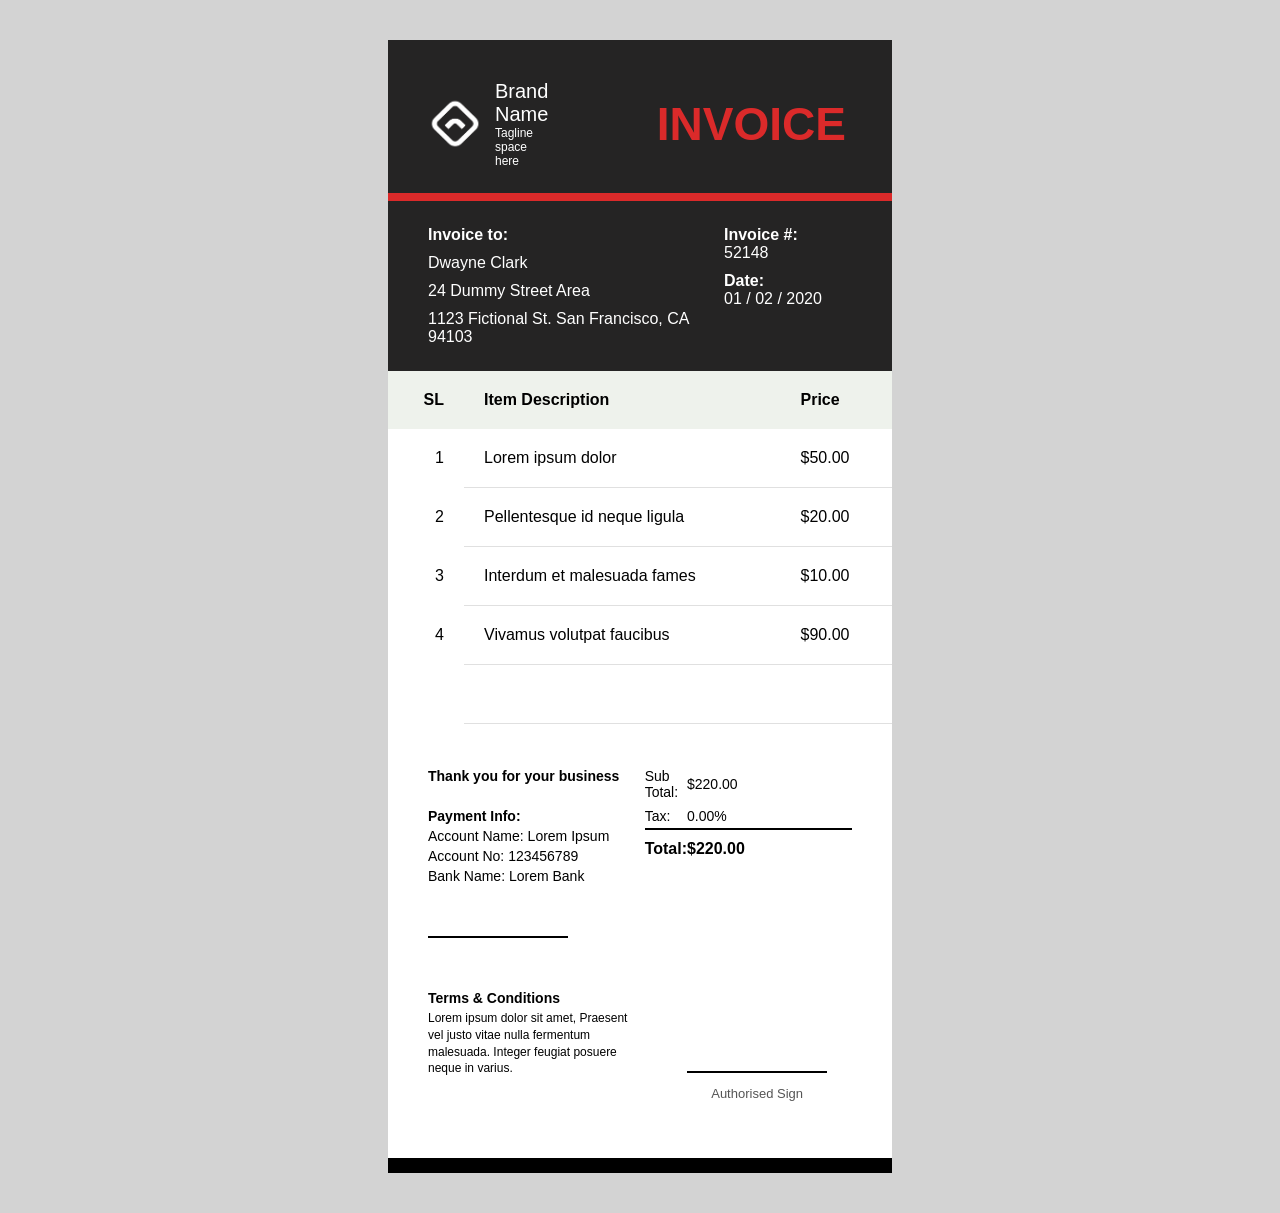
==== Galeria de facturas/index.html @ 0db21de3 "Update index.html" ====
<!DOCTYPE html>
<html lang="en">
<head>
<meta charset="UTF-8">
<meta name="viewport" content="width=device-width, initial-scale=1.0">
<title>Factura</title>

<style>

body{
    margin: 0;
    display: flex;
    justify-content: center;
    background-color: lightgrey;
    padding: 40px 10px;
    font-family: sans-serif;
}

.contenedor_principal{
    width: 40%;
    max-width: 1050px;
    background-color: white;
}

.encabezado{

    display: grid;
    grid-template-columns: 1fr 1fr 1fr;
    align-items: center;
    background-color: rgb(37, 36, 36);
    border-bottom: 8px solid rgb(219, 42, 42);
    padding: 25px 30px;
    padding-top: 40px;
}

.encabezado_izquierda{
    display: flex;
    align-items: center;
    gap: 10px;
    color: white;
}

.encabezado_izquierda img{
    width: 60px;
    padding-left: 7px;
}

.texto-brand p{
    margin: 0;
    font-size: 20px;
}

.encabezado_derecha{
    text-align: right;
    font-size: 46px;
    color: rgb(219, 42, 42);
    font-weight: bold;
    padding-right: 16px;
}

.factura{
    display: grid;
    grid-template-columns: 2fr 1fr;
    padding: 15px 30px;
    background-color: rgb(37, 36, 36);
    color:white;
}

.bloque_izquierdo p,
.bloque_derecho p{
    margin: 10px ;
}

.label{
    display: inline-block;
    width: 100px;
}

.valor{
    display: inline-block;
}

.cuerpo_factura{
    background-color: white;
}

table{
    width: 100%;
    border-collapse: collapse;
}

thead{
    background-color: #eef2ec;
}

thead td{
    padding: 20px;
    font-weight: bold;
}


.tabla_productos tbody tr td:nth-child(2),
.tabla_productos tbody tr td:nth-child(3),
.tabla_productos tbody tr td:nth-child(4),
.tabla_productos tbody tr td:nth-child(2){
    border-bottom: 1px solid #e0e0e0;
}

.tabla_productos tbody tr{
    border-bottom: none;
}

tbody td{
    padding: 20px;
}


.tabla_productos{
    min-width: 700px;
    padding-top: 40px;
}

.tabla_scroll{
    width: 100%;
    overflow-x: auto;
    -webkit-overflow-scrolling: touch;
}

.sl{
    text-align: right;
}

.informacion_pago{
    display: grid;
    grid-template-columns: 2fr 1fr;
    padding: 40px;
}

.pago_izquierda{
    font-size: 14px;
}

.pago_izquierda p{
    margin: 4px 0;
}

.pago_derecha table{
    width: 100%;
}

.pago_derecha td{
    padding: 4px 0;
    font-size: 14px;
}

.linea_arriba td{
    border-top: 2px solid #000;
    padding-top: 10px;
    font-size: 16px;
}

.contenedor_firma{
    display: flex;
    flex-direction: column;
    align-items: flex-end;
    margin-top: 30px; 
    padding-top: 175px;
    padding-right: 25px;
}

.linea_firma{
    width: 130px;
    border-top: 2px solid black;
    padding-left: 10px;
}

.firma{
    font-size: 13px;
    color: #555;
    margin-right: 24px; 
}

.barra_negra{
    height: 15px;
    background-color: black;
}

@media (max-width: 1110px){

    .contenedor_principal{
        width: 95%;
    }

    .encabezado{
        grid-template-columns: 1fr 1fr;
        padding: 20px;
    }

    .encabezado_derecha{
        font-size: 32px;
    }

    .factura{
        grid-template-columns: 1fr;
        gap: 10px;
    }

    .informacion_pago{
        padding: 25px;
        grid-template-columns: 1.5fr 1fr;
        gap: 20px;
    }

    tbody td{
        padding: 14px;
        font-size: 14px;
    }
}

@media (max-width: 768px){

    .encabezado{
        grid-template-columns: 1fr;
        text-align: center;
    }

    .factura{
        grid-template-columns: 1fr;
    }

    .informacion_pago{
        grid-template-columns: 1fr;
        gap: 25px;
    }

    .encabezado_derecha{
        text-align: center;
    }

    .contenedor_firma{
        align-items: flex-start;
        padding-top: 30px;
    }

    tbody td{
        font-size: 13px;
    }
}


</style>
</head>

<body>

<div class="contenedor_principal">

    <div class="encabezado">
        <div class="encabezado_izquierda">
            <img src="../imagenes/logo_fact.png" alt="logo">
            <div class="texto-brand">
                <p>Brand Name</p>
                <p style="font-size:12px;">Tagline space here</p>
            </div>
        </div>

        <div></div>

        <div class="encabezado_derecha">
            INVOICE
        </div>
    </div>

    <div class="factura">
        <div class="bloque_izquierdo">
            <p><strong>Invoice to:</strong></p>
            <p>Dwayne Clark</p>
            <p>24 Dummy Street Area</p>
            <p>1123 Fictional St. San Francisco, CA 94103</p>
        </div>

        <div class="bloque_derecho">
            <p>
                <span class="label"><strong>Invoice #:</strong></span>
                <span class="valor">52148</span>
                </p>

                <p>
                <span class="label"><strong>Date:</strong></span>
                <span class="valor">01 / 02 / 2020</span>
            </p>
        </div>
    </div>

    <div class="cuerpo_factura">
        <div class="tabla_scroll">
            <table class="tabla_productos">
                <thead>
                    <tr>
                        <td class="sl">SL</td>
                        <td>Item Description</td>
                        <td>Price</td>
                        <td>Qty</td>
                        <td>Total</td>
                    </tr>
                </thead>

                <tbody>
                    <tr>
                        <td class="sl">1</td>
                        <td>Lorem ipsum dolor</td>
                        <td>$50.00</td>
                        <td>1</td>
                        <td>$50.00</td>
                    </tr>

                    <tr>
                        <td class="sl">2</td>
                        <td>Pellentesque id neque ligula</td>
                        <td>$20.00</td>
                        <td>3</td>
                        <td>$60.00</td>
                    </tr>

                    <tr>
                        <td class="sl">3</td>
                        <td>Interdum et malesuada fames</td>
                        <td>$10.00</td>
                        <td>2</td>
                        <td>$20.00</td>
                    </tr>

                    <tr>
                        <td class="sl">4</td>
                        <td>Vivamus volutpat faucibus</td>
                        <td>$90.00</td>
                        <td>1</td>
                        <td>$90.00</td>
                    </tr>

                    <tr>
                        <td class="sl">‎</td>
                        <td>‎ </td>
                        <td>‎ </td>
                        <td>‎ </td>
                        <td>‎ </td>
                    </tr>
                    
                </tbody>
            </table>
        </div>
        <div class="informacion_pago">

            <div class="pago_izquierda">
                <p><strong>Thank you for your business</strong></p>

                <br>

                <p><strong>Payment Info:</strong></p>
                <p>Account Name: Lorem Ipsum</p>
                <p>Account No: 123456789</p>
                <p>Bank Name: Lorem Bank</p>

                <br><br>
                <br><div class="linea_firma"></div><br>
                <br><br>

                <p><strong>Terms & Conditions</strong></p>
                <p style="font-size:12px; line-height:1.4;">
                    Lorem ipsum dolor sit amet,
                    Praesent vel justo vitae nulla fermentum malesuada.
                    Integer feugiat posuere neque in varius.
                </p>
            </div>

            <div class="pago_derecha">
                <table>
                    <tr>
                        <td>Sub Total:</td>
                        <td>$220.00</td>
                    </tr>
                    <tr>
                        <td>Tax:</td>
                        <td>0.00%</td>
                    </tr>

                    <tr class="linea_arriba">
                        <td><strong>Total:</strong></td>
                        <td><strong>$220.00</strong></td>
                    </tr>

                    <tr>
                        <td></td>
                        <td>
                            <div class="contenedor_firma">
                                <div class="linea_firma"></div>
                                <p class="firma">Authorised Sign</p>
                            </div>
                        </td>
                    </tr>

                </table>
            </div>

        </div>

    </div>

    <div class="barra_negra"></div>

</div>

</body>
</html>
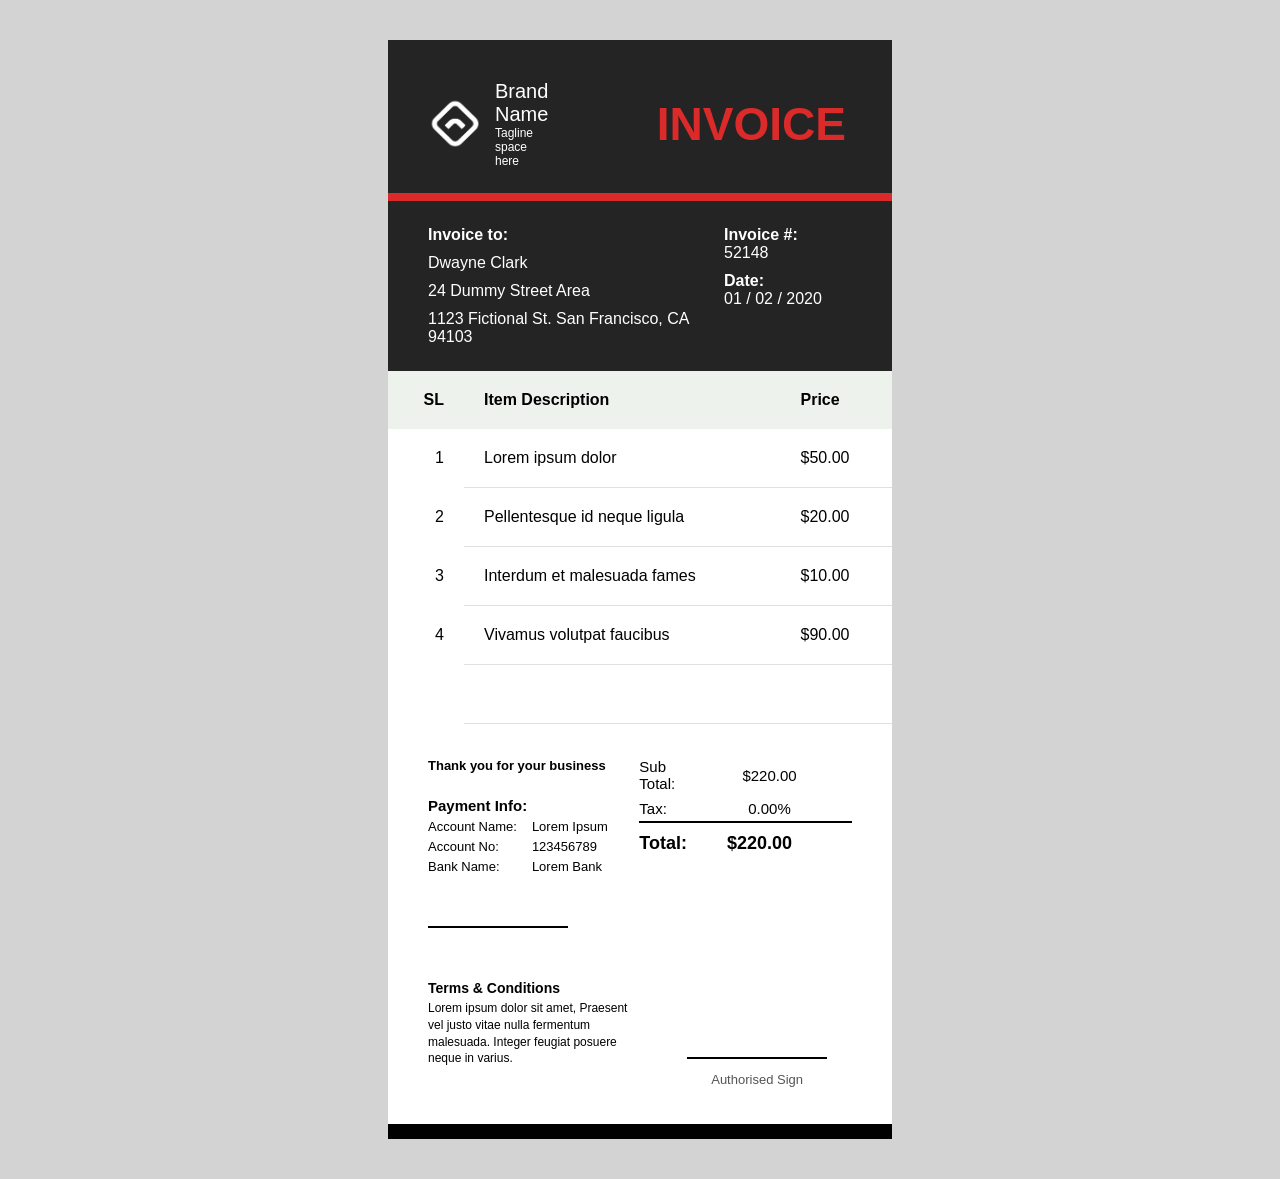
==== commit baf4d7fe: "Update index.html" ====
--- a/Galeria de facturas/index.html
+++ b/Galeria de facturas/index.html
@@ -124,6 +124,7 @@
     width: 100%;
     overflow-x: auto;
     -webkit-overflow-scrolling: touch;
+    padding-bottom: 10px;
 }
 
 .sl{
@@ -132,8 +133,12 @@
 
 .informacion_pago{
     display: grid;
-    grid-template-columns: 2fr 1fr;
-    padding: 40px;
+    grid-template-columns: 1.5fr 1fr;
+    padding: 20px 40px;
+}
+
+.info_pago{
+    font-size: 15px;
 }
 
 .pago_izquierda{
@@ -144,13 +149,33 @@
     margin: 4px 0;
 }
 
+.pago_izquierda span{
+    font-size: 13px;
+}
+
+#business{
+    font-size: 13px;
+}
+
 .pago_derecha table{
     width: 100%;
 }
 
 .pago_derecha td{
     padding: 4px 0;
-    font-size: 14px;
+    font-size: 15px;
+}
+
+.pago_derecha strong{
+    font-size: 18px;
+}
+
+#total_pago{
+    padding-left: 40px;
+}
+
+.total_numero{
+    text-align: center;
 }
 
 .linea_arriba td{
@@ -163,7 +188,7 @@
     display: flex;
     flex-direction: column;
     align-items: flex-end;
-    margin-top: 30px; 
+    margin-top: 20px; 
     padding-top: 175px;
     padding-right: 25px;
 }
@@ -283,9 +308,9 @@
             <p>
                 <span class="label"><strong>Invoice #:</strong></span>
                 <span class="valor">52148</span>
-                </p>
-
-                <p>
+            </p>
+
+            <p>
                 <span class="label"><strong>Date:</strong></span>
                 <span class="valor">01 / 02 / 2020</span>
             </p>
@@ -352,14 +377,23 @@
         <div class="informacion_pago">
 
             <div class="pago_izquierda">
-                <p><strong>Thank you for your business</strong></p>
+                <p id="business"><strong>Thank you for your business</strong></p>
 
                 <br>
 
-                <p><strong>Payment Info:</strong></p>
-                <p>Account Name: Lorem Ipsum</p>
-                <p>Account No: 123456789</p>
-                <p>Bank Name: Lorem Bank</p>
+                <p class="info_pago"><strong>Payment Info:</strong></p>
+                <p>
+                    <span class="label">Account Name:</span>
+                    <span class="valor"> Lorem Ipsum</span>
+                </p>
+                <p>
+                    <span class="label">Account No:</span>
+                    <span class="valor">123456789</span>
+                </p>
+                <p>
+                    <span class="label">Bank Name:</span> 
+                    <span class="valor">Lorem Bank</span>
+                </p>
 
                 <br><br>
                 <br><div class="linea_firma"></div><br>
@@ -377,16 +411,16 @@
                 <table>
                     <tr>
                         <td>Sub Total:</td>
-                        <td>$220.00</td>
+                        <td class="total_numero">$220.00</td>
                     </tr>
                     <tr>
                         <td>Tax:</td>
-                        <td>0.00%</td>
+                        <td class="total_numero">0.00%</td>
                     </tr>
 
                     <tr class="linea_arriba">
                         <td><strong>Total:</strong></td>
-                        <td><strong>$220.00</strong></td>
+                        <td id="total_pago"><strong>$220.00</strong></td>
                     </tr>
 
                     <tr>
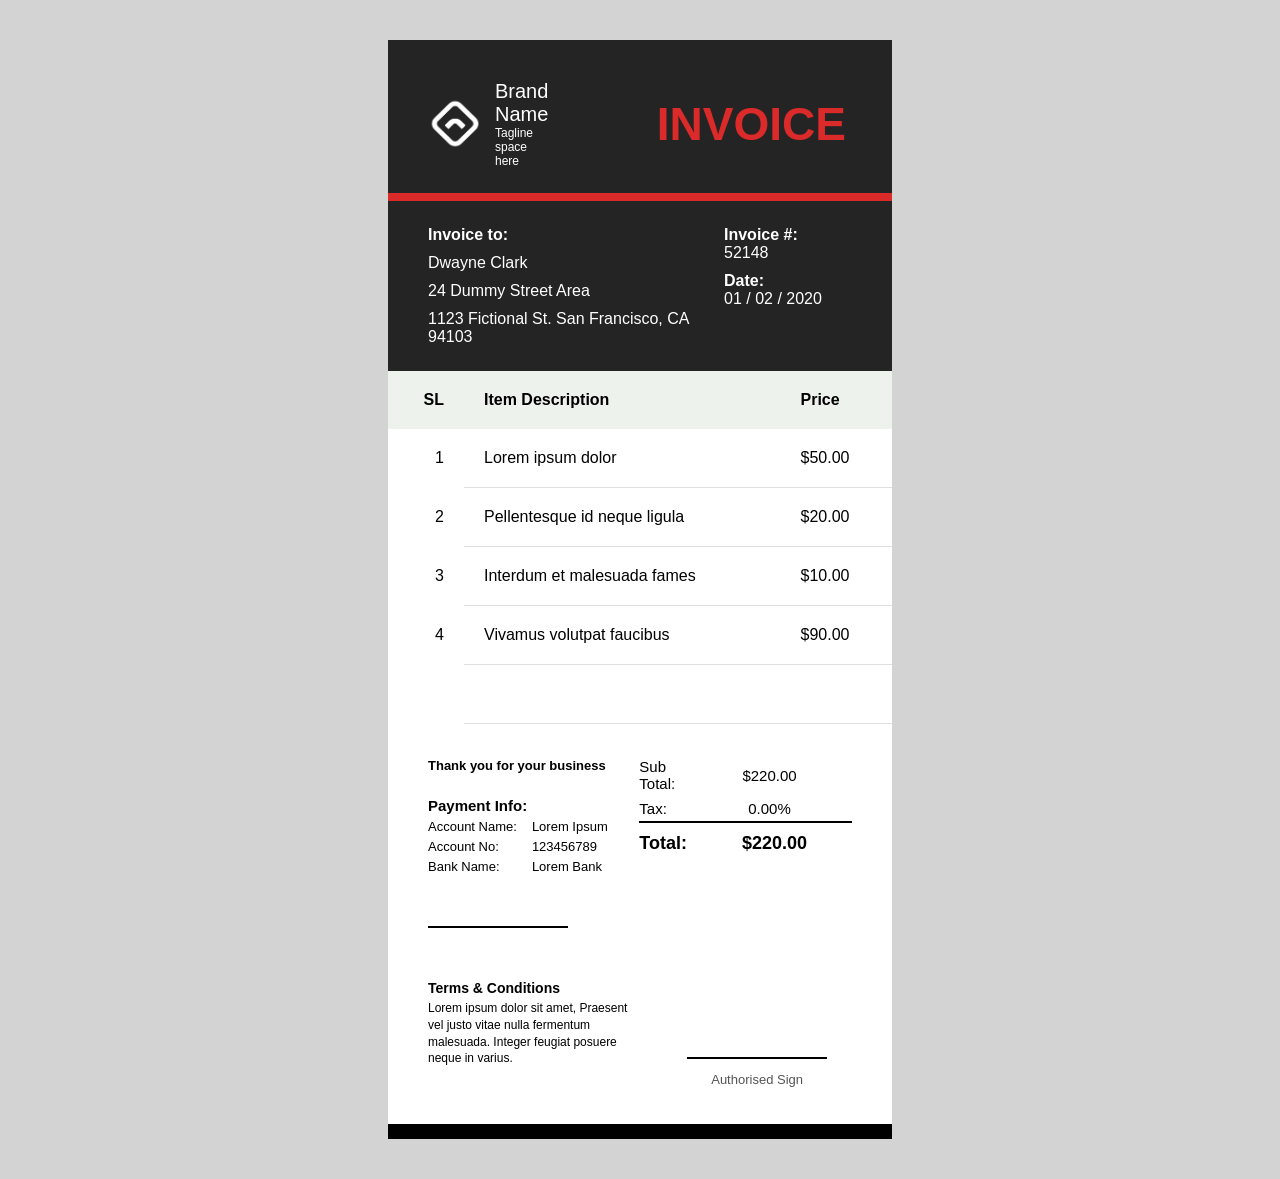
==== commit 030d519b: "Update index.html" ====
--- a/Galeria de facturas/index.html
+++ b/Galeria de facturas/index.html
@@ -171,7 +171,7 @@
 }
 
 #total_pago{
-    padding-left: 40px;
+    padding-left: 55px;
 }
 
 .total_numero{
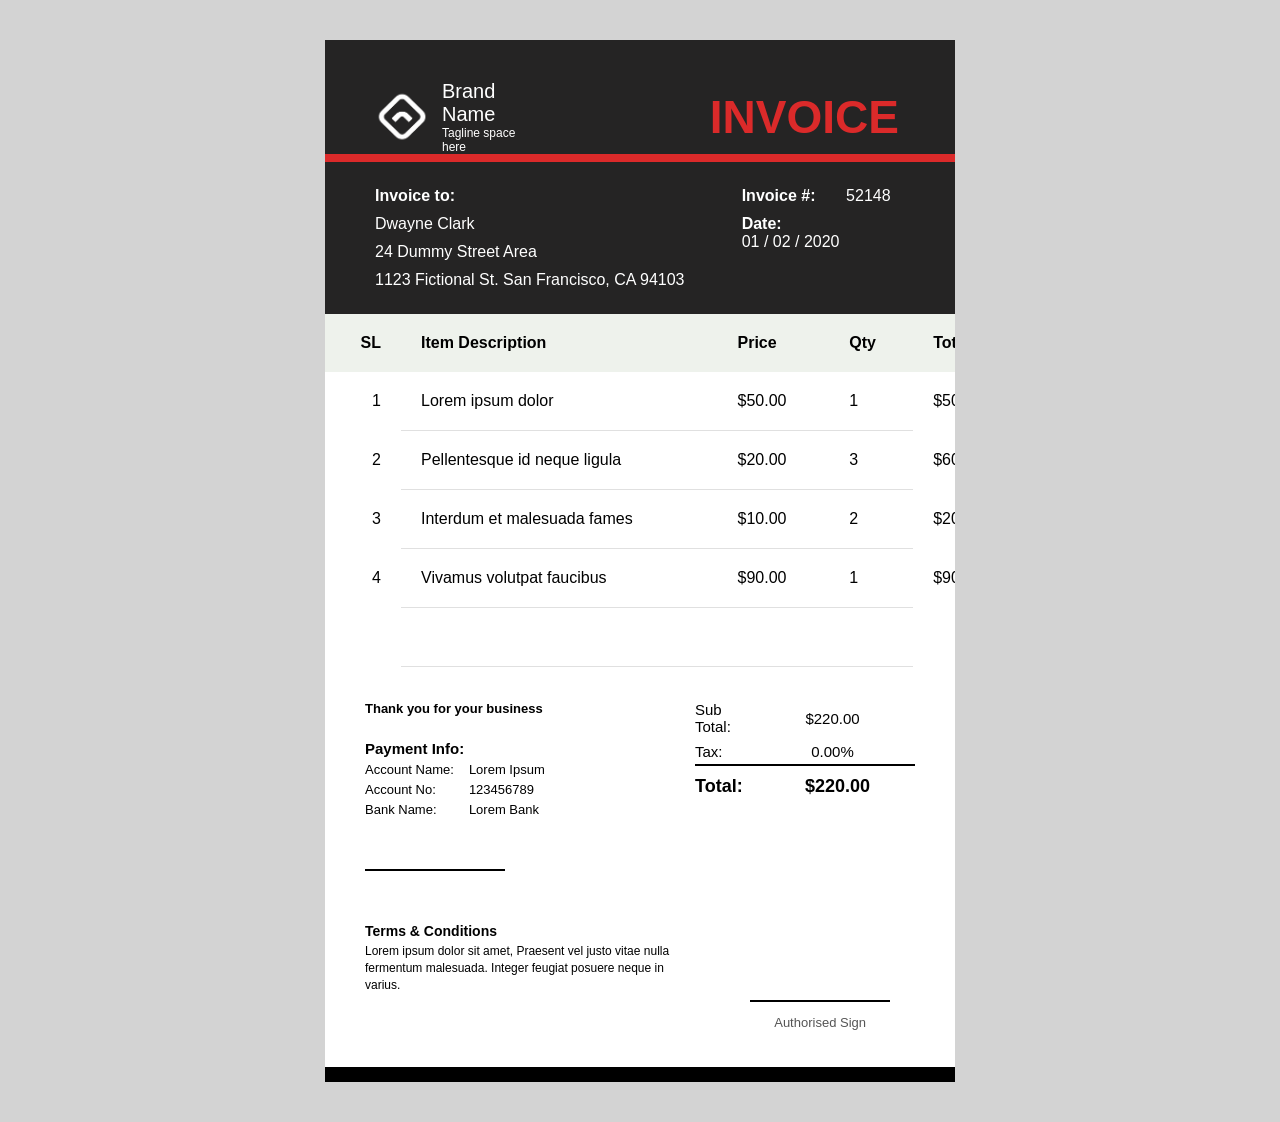
==== commit e03db5cb: "Refactor HTML and CSS for invoice layout Updated styles and structure for better responsiveness and " ====
--- a/Galeria de facturas/index.html
+++ b/Galeria de facturas/index.html
@@ -17,19 +17,19 @@
 }
 
 .contenedor_principal{
-    width: 40%;
+    width: 50%;
     max-width: 1050px;
     background-color: white;
 }
 
 .encabezado{
-
     display: grid;
     grid-template-columns: 1fr 1fr 1fr;
     align-items: center;
     background-color: rgb(37, 36, 36);
     border-bottom: 8px solid rgb(219, 42, 42);
-    padding: 25px 30px;
+    padding-left: 40px;
+    padding-right: 40px;
     padding-top: 40px;
 }
 
@@ -64,6 +64,8 @@
     padding: 15px 30px;
     background-color: rgb(37, 36, 36);
     color:white;
+    padding-left: 40px;
+    padding-right: 40px;
 }
 
 .bloque_izquierdo p,
@@ -213,7 +215,7 @@
 @media (max-width: 1110px){
 
     .contenedor_principal{
-        width: 95%;
+        width: 55%;
     }
 
     .encabezado{
@@ -242,7 +244,24 @@
     }
 }
 
+@media (max-width:900px){
+    .contenedor_principal{
+        width: 60%;
+    }
+}
+
+@media (max-width:800px){
+    .contenedor_principal{
+        width: 65%;
+    }
+}
+
+
 @media (max-width: 768px){
+
+    .contenedor_principal{
+        width: 70%;
+    }
 
     .encabezado{
         grid-template-columns: 1fr;
@@ -272,6 +291,29 @@
     }
 }
 
+@media (max-width:600px){
+    .contenedor_principal{
+        width: 75%;
+    }
+}
+
+@media (max-width:500px){
+    .contenedor_principal{
+        width: 80%;
+    }
+}
+
+@media (max-width:400px){
+    .contenedor_principal{
+        width: 85%;
+    }
+}
+
+@media (max-width:300px){
+    .contenedor_principal{
+        width: 90%;
+    }
+}
 
 </style>
 </head>
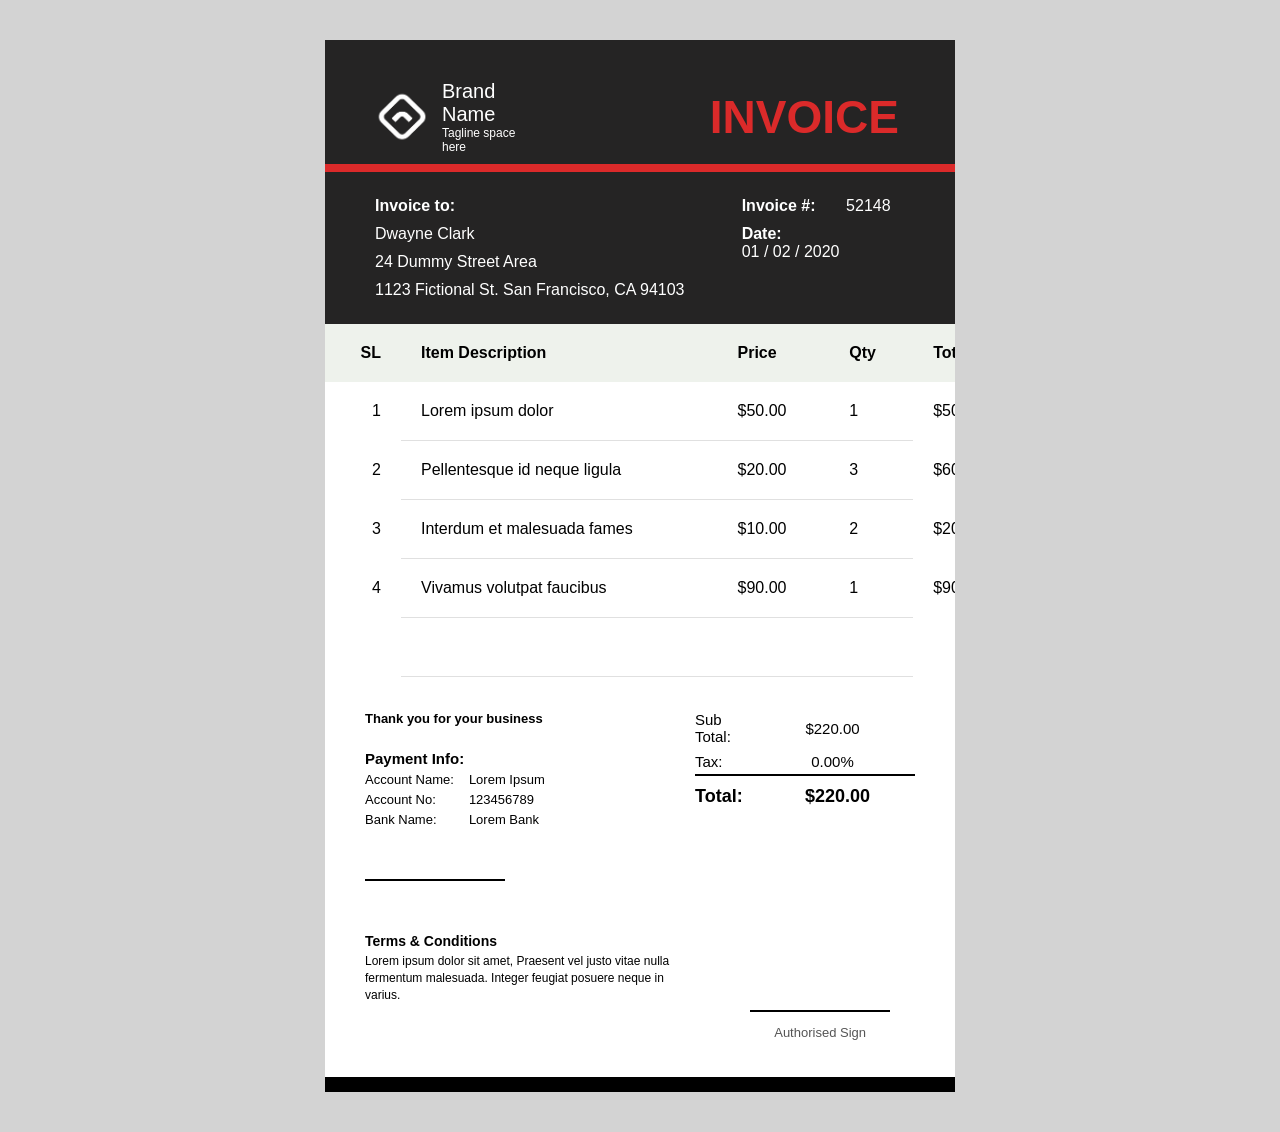
==== commit ed6ade3b: "Refactor invoice HTML and CSS for better layout Updated the HTML structure and styles for the invoic" ====
--- a/Galeria de facturas/index.html
+++ b/Galeria de facturas/index.html
@@ -31,6 +31,7 @@
     padding-left: 40px;
     padding-right: 40px;
     padding-top: 40px;
+    padding-bottom: 10px;
 }
 
 .encabezado_izquierda{
@@ -215,16 +216,17 @@
 @media (max-width: 1110px){
 
     .contenedor_principal{
-        width: 55%;
+        width: 58%;
     }
 
     .encabezado{
-        grid-template-columns: 1fr 1fr;
+        grid-template-columns: 1fr;
         padding: 20px;
     }
 
     .encabezado_derecha{
         font-size: 32px;
+        padding-right: 13px;
     }
 
     .factura{
@@ -246,13 +248,13 @@
 
 @media (max-width:900px){
     .contenedor_principal{
-        width: 60%;
+        width: 63%;
     }
 }
 
 @media (max-width:800px){
     .contenedor_principal{
-        width: 65%;
+        width: 70%;
     }
 }
 
@@ -260,7 +262,7 @@
 @media (max-width: 768px){
 
     .contenedor_principal{
-        width: 70%;
+        width: 78%;
     }
 
     .encabezado{
@@ -278,7 +280,8 @@
     }
 
     .encabezado_derecha{
-        text-align: center;
+        text-align: right;
+        padding-right: 9px;
     }
 
     .contenedor_firma{
@@ -293,27 +296,37 @@
 
 @media (max-width:600px){
     .contenedor_principal{
-        width: 75%;
+        width: 85%;
+    }
+
+    .encabezado_derecha{
+        text-align: right;
+        padding-right: 6px;
     }
 }
 
 @media (max-width:500px){
     .contenedor_principal{
-        width: 80%;
+        width: 90%;
+    }
+
+    .encabezado_derecha{
+        text-align: right;
+        padding-right: 3px;
     }
 }
 
 @media (max-width:400px){
     .contenedor_principal{
-        width: 85%;
-    }
-}
-
-@media (max-width:300px){
-    .contenedor_principal{
-        width: 90%;
-    }
-}
+        width: 95%;
+    }
+
+    .encabezado_derecha{
+        text-align: right;
+        padding-right: 3px;
+    }
+}
+
 
 </style>
 </head>
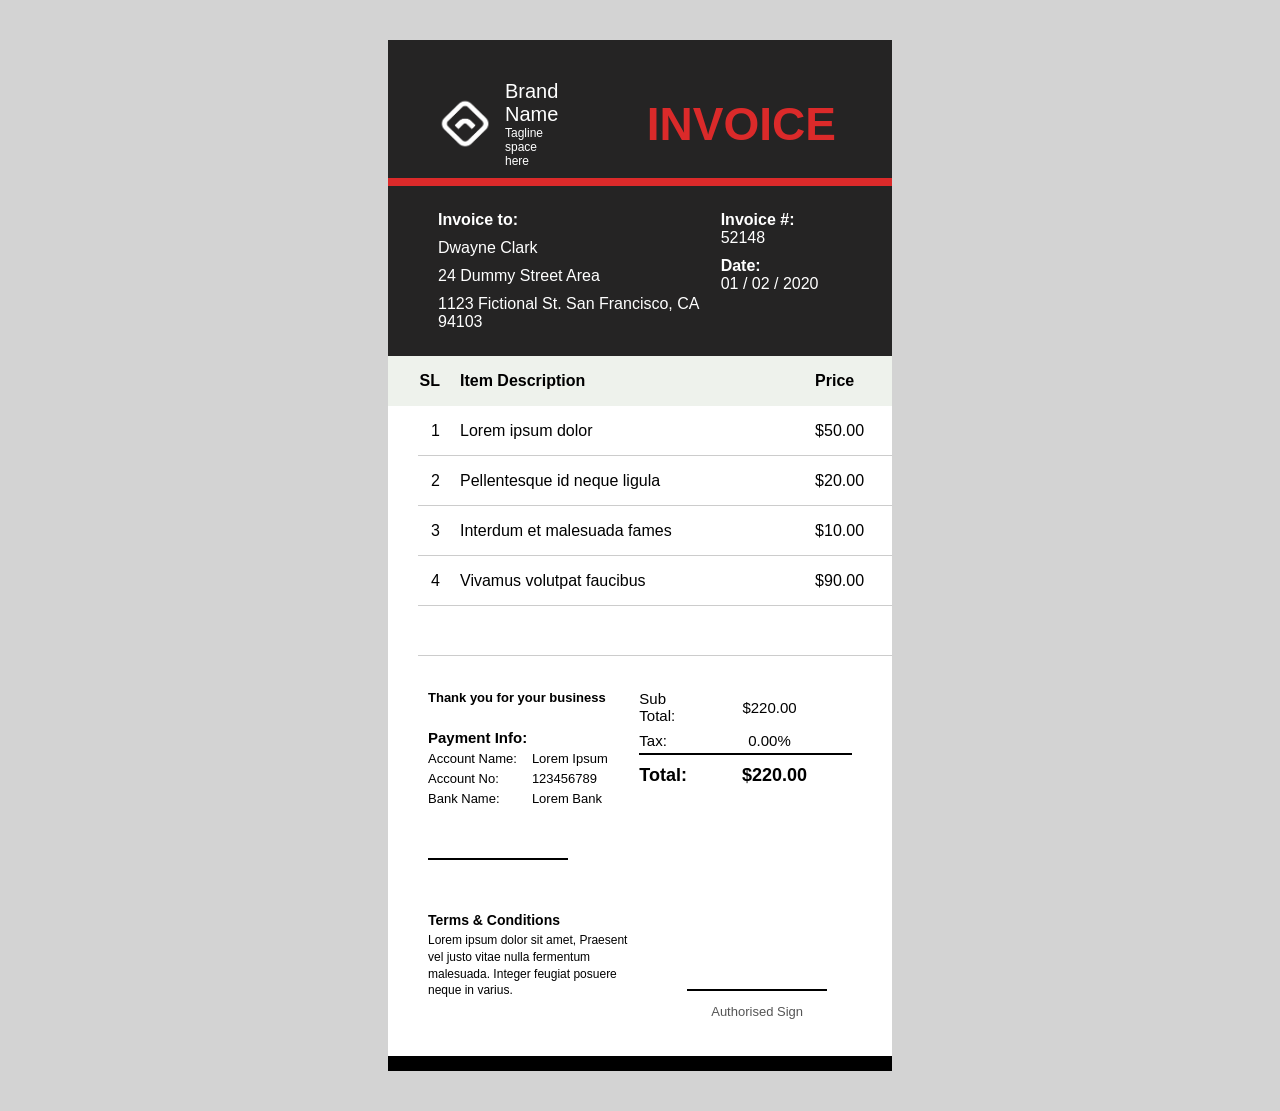
==== commit 96dcdd1a: "Update index.html" ====
--- a/Galeria de facturas/index.html
+++ b/Galeria de facturas/index.html
@@ -17,7 +17,7 @@
 }
 
 .contenedor_principal{
-    width: 50%;
+    width: 40%;
     max-width: 1050px;
     background-color: white;
 }
@@ -101,20 +101,28 @@
     font-weight: bold;
 }
 
-
-.tabla_productos tbody tr td:nth-child(2),
-.tabla_productos tbody tr td:nth-child(3),
-.tabla_productos tbody tr td:nth-child(4),
-.tabla_productos tbody tr td:nth-child(2){
-    border-bottom: 1px solid #e0e0e0;
-}
-
-.tabla_productos tbody tr{
-    border-bottom: none;
-}
+.tabla_productos {
+  width: 100%;
+  border-collapse: collapse;
+}
+
+.tabla_productos td {
+  padding: 16px 10px;
+}
+
+.tabla_productos tbody tr {
+  background: linear-gradient(
+    to right,
+    transparent 30px,              
+    #ccc 30px,
+    #ccc calc(100% - 50px),        
+    transparent calc(100% - 50px)
+  ) bottom / 100% 1px no-repeat;
+}
+
 
 tbody td{
-    padding: 20px;
+    padding: 15px;
 }
 
 
@@ -216,7 +224,7 @@
 @media (max-width: 1110px){
 
     .contenedor_principal{
-        width: 58%;
+        width: 50%;
     }
 
     .encabezado{
@@ -232,6 +240,16 @@
     .factura{
         grid-template-columns: 1fr;
         gap: 10px;
+    }
+
+    .tabla_productos tbody tr {
+        background: linear-gradient(
+            to right,
+            transparent 35px,              
+            #ccc 35px,
+            #ccc calc(100% - 25px),        
+            transparent calc(100% - 25px)
+        ) bottom / 100% 1px no-repeat;
     }
 
     .informacion_pago{
@@ -248,7 +266,7 @@
 
 @media (max-width:900px){
     .contenedor_principal{
-        width: 63%;
+        width: 60%;
     }
 }
 
@@ -270,6 +288,16 @@
         text-align: center;
     }
 
+    .tabla_productos tbody tr {
+        background: linear-gradient(
+            to right,
+            transparent 30px,              
+            #ccc 30px,
+            #ccc calc(100% - 25px),        
+            transparent calc(100% - 25px)
+        ) bottom / 100% 1px no-repeat;
+    }
+
     .factura{
         grid-template-columns: 1fr;
     }
@@ -299,6 +327,16 @@
         width: 85%;
     }
 
+    .tabla_productos tbody tr {
+        background: linear-gradient(
+            to right,
+            transparent 35px,              
+            #ccc 35px,
+            #ccc calc(100% - 35px),       
+            transparent calc(100% - 35px)
+        ) bottom / 100% 1px no-repeat;
+    }
+
     .encabezado_derecha{
         text-align: right;
         padding-right: 6px;
@@ -308,6 +346,16 @@
 @media (max-width:500px){
     .contenedor_principal{
         width: 90%;
+    }
+
+    .tabla_productos tbody tr {
+        background: linear-gradient(
+            to right,
+            transparent 35px,              
+            #ccc 35px,
+            #ccc calc(100% - 30px),        
+            transparent calc(100% - 30px)
+        ) bottom / 100% 1px no-repeat;
     }
 
     .encabezado_derecha{
@@ -387,43 +435,42 @@
 
                 <tbody>
                     <tr>
-                        <td class="sl">1</td>
-                        <td>Lorem ipsum dolor</td>
-                        <td>$50.00</td>
-                        <td>1</td>
-                        <td>$50.00</td>
-                    </tr>
-
-                    <tr>
-                        <td class="sl">2</td>
-                        <td>Pellentesque id neque ligula</td>
-                        <td>$20.00</td>
-                        <td>3</td>
-                        <td>$60.00</td>
-                    </tr>
-
-                    <tr>
-                        <td class="sl">3</td>
-                        <td>Interdum et malesuada fames</td>
-                        <td>$10.00</td>
-                        <td>2</td>
-                        <td>$20.00</td>
-                    </tr>
-
-                    <tr>
-                        <td class="sl">4</td>
-                        <td>Vivamus volutpat faucibus</td>
-                        <td>$90.00</td>
-                        <td>1</td>
-                        <td>$90.00</td>
-                    </tr>
-
-                    <tr>
-                        <td class="sl">‎</td>
-                        <td>‎ </td>
-                        <td>‎ </td>
-                        <td>‎ </td>
-                        <td>‎ </td>
+                        <td class="sl"><div class="celda">1</div></td>
+                        <td><div class="celda">Lorem ipsum dolor</div></td>
+                        <td><div class="celda">$50.00</div></td>
+                        <td><div class="celda">1</div></td>
+                        <td><div class="celda">$50.00</div></td>
+                    </tr>
+
+                    <tr>
+                        <td class="sl"><div class="celda">2</div></td>
+                        <td><div class="celda">Pellentesque id neque ligula</div></td>
+                        <td><div class="celda">$20.00</div></td>
+                        <td><div class="celda">3</div></td>
+                        <td><div class="celda">$60.00</div></td>
+                    </tr>
+
+                    <tr>
+                        <td class="sl"><div class="celda">3</div></td>
+                        <td><div class="celda">Interdum et malesuada fames</div></td>
+                        <td><div class="celda">$10.00</div></td>
+                        <td><div class="celda">2</div></td>
+                        <td><div class="celda">$20.00</div></td>
+                    </tr>
+
+                    <tr>
+                        <td class="sl"><div class="celda">4</div></td>
+                        <td><div class="celda">Vivamus volutpat faucibus</div></td>
+                        <td><div class="celda">$90.00</div></td>
+                        <td><div class="celda">1</div></td>
+                        <td><div class="celda">$90.00</div></td>
+                    </tr>
+                    <tr>
+                        <td class="sl"><div class="celda">‎</div></td>
+                        <td><div class="celda">‎</div></td>
+                        <td><div class="celda">‎</div></td>
+                        <td><div class="celda">‎</div></td>
+                        <td><div class="celda">‎</div></td>
                     </tr>
                     
                 </tbody>
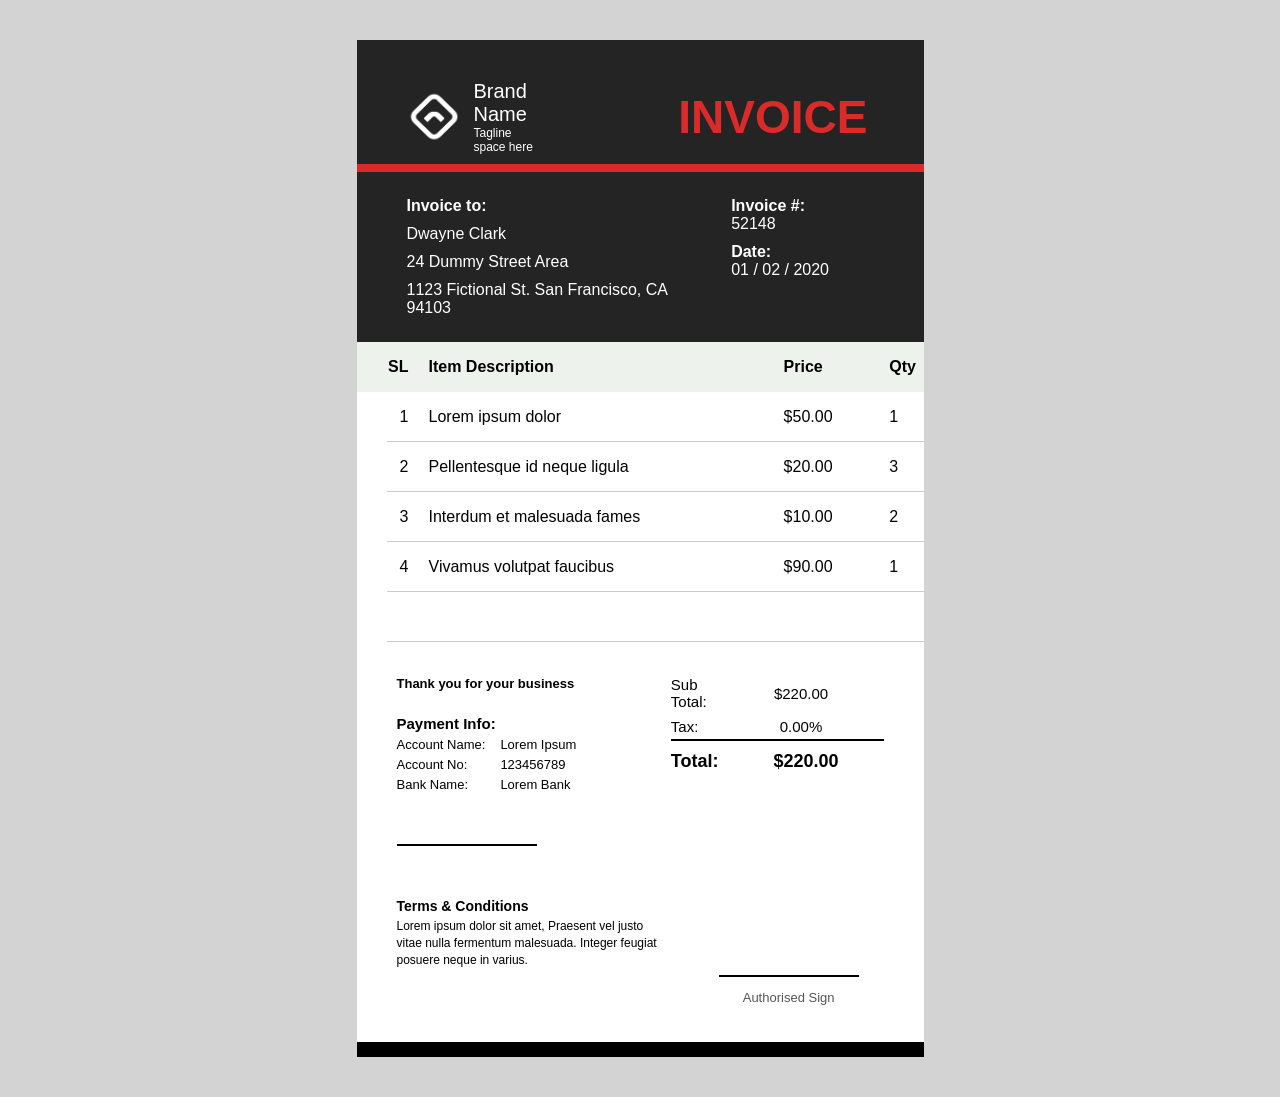
==== commit 348abbbd: "Update index.html" ====
--- a/Galeria de facturas/index.html
+++ b/Galeria de facturas/index.html
@@ -17,7 +17,7 @@
 }
 
 .contenedor_principal{
-    width: 40%;
+    width: 45%;
     max-width: 1050px;
     background-color: white;
 }
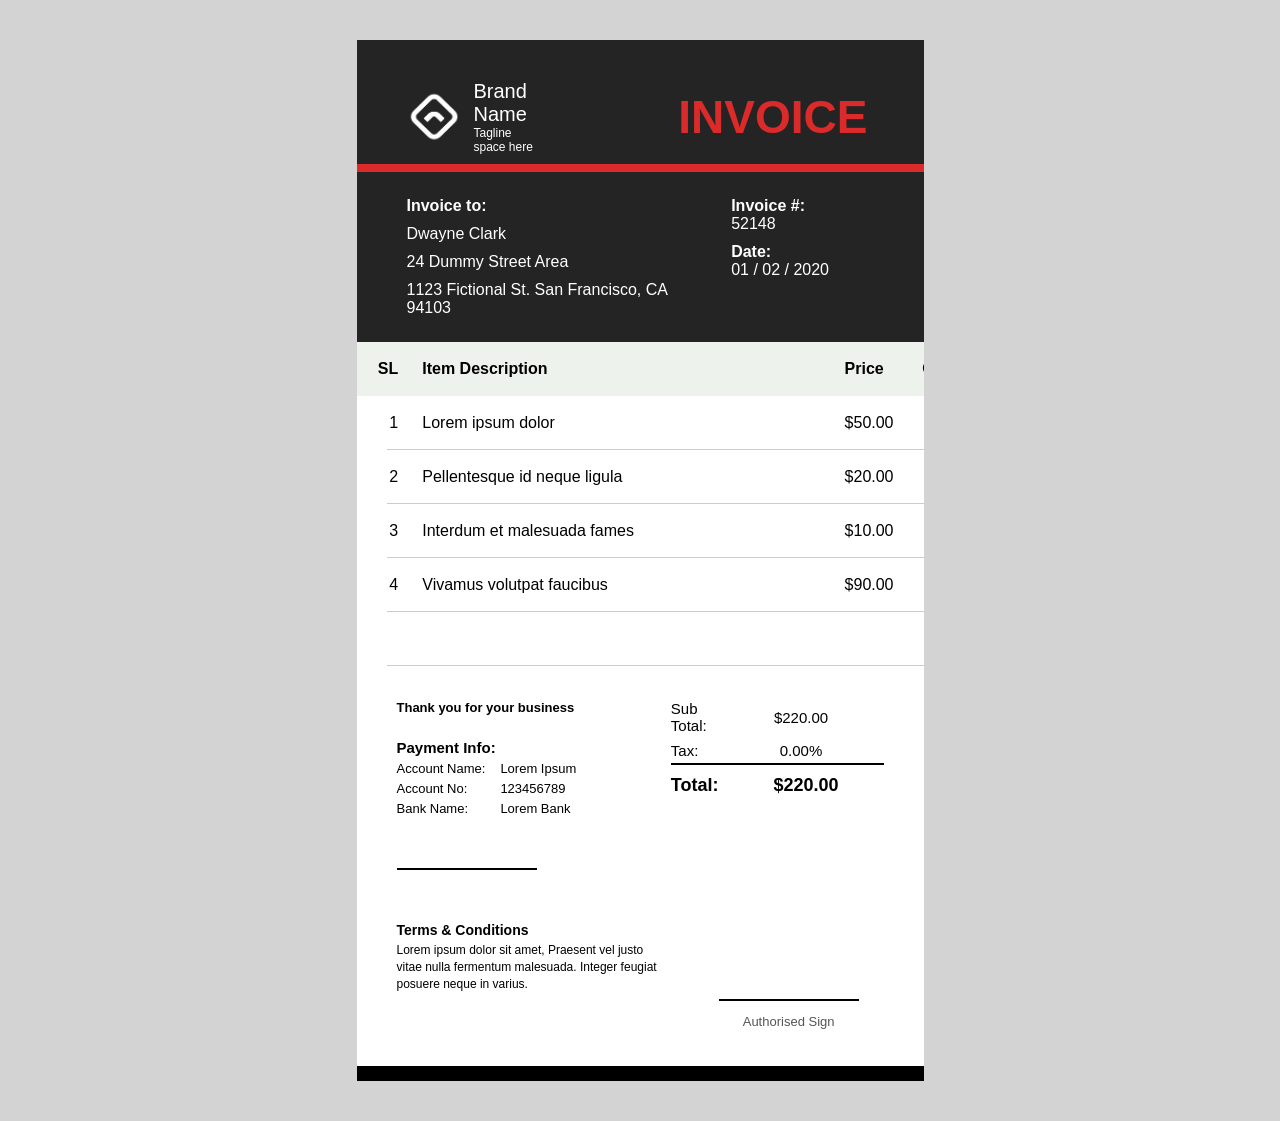
==== commit 63610337: "Update index.html" ====
--- a/Galeria de facturas/index.html
+++ b/Galeria de facturas/index.html
@@ -107,7 +107,7 @@
 }
 
 .tabla_productos td {
-  padding: 16px 10px;
+  padding: 18px 12px;
 }
 
 .tabla_productos tbody tr {
@@ -115,16 +115,18 @@
     to right,
     transparent 30px,              
     #ccc 30px,
-    #ccc calc(100% - 50px),        
-    transparent calc(100% - 50px)
+    #ccc calc(100% - 45px),        
+    transparent calc(100% - 45px)
   ) bottom / 100% 1px no-repeat;
 }
 
+.centrar{
+    text-align: center;
+}
 
 tbody td{
     padding: 15px;
 }
-
 
 .tabla_productos{
     min-width: 700px;
@@ -423,6 +425,15 @@
     <div class="cuerpo_factura">
         <div class="tabla_scroll">
             <table class="tabla_productos">
+
+                <colgroup>
+                    <col style="width: 7%;">
+                    <col style="width: 55%;">
+                    <col style="width: 7%;">
+                    <col style="width: 5%;">
+                    <col style="width: 12%;">
+                </colgroup>
+
                 <thead>
                     <tr>
                         <td class="sl">SL</td>
@@ -438,7 +449,7 @@
                         <td class="sl"><div class="celda">1</div></td>
                         <td><div class="celda">Lorem ipsum dolor</div></td>
                         <td><div class="celda">$50.00</div></td>
-                        <td><div class="celda">1</div></td>
+                        <td class="centrar"><div class="celda">1</div></td>
                         <td><div class="celda">$50.00</div></td>
                     </tr>
 
@@ -446,7 +457,7 @@
                         <td class="sl"><div class="celda">2</div></td>
                         <td><div class="celda">Pellentesque id neque ligula</div></td>
                         <td><div class="celda">$20.00</div></td>
-                        <td><div class="celda">3</div></td>
+                        <td class="centrar"><div class="celda">3</div></td>
                         <td><div class="celda">$60.00</div></td>
                     </tr>
 
@@ -454,7 +465,7 @@
                         <td class="sl"><div class="celda">3</div></td>
                         <td><div class="celda">Interdum et malesuada fames</div></td>
                         <td><div class="celda">$10.00</div></td>
-                        <td><div class="celda">2</div></td>
+                        <td class="centrar"><div class="celda">2</div></td>
                         <td><div class="celda">$20.00</div></td>
                     </tr>
 
@@ -462,7 +473,7 @@
                         <td class="sl"><div class="celda">4</div></td>
                         <td><div class="celda">Vivamus volutpat faucibus</div></td>
                         <td><div class="celda">$90.00</div></td>
-                        <td><div class="celda">1</div></td>
+                        <td class="centrar"><div class="celda">1</div></td>
                         <td><div class="celda">$90.00</div></td>
                     </tr>
                     <tr>
